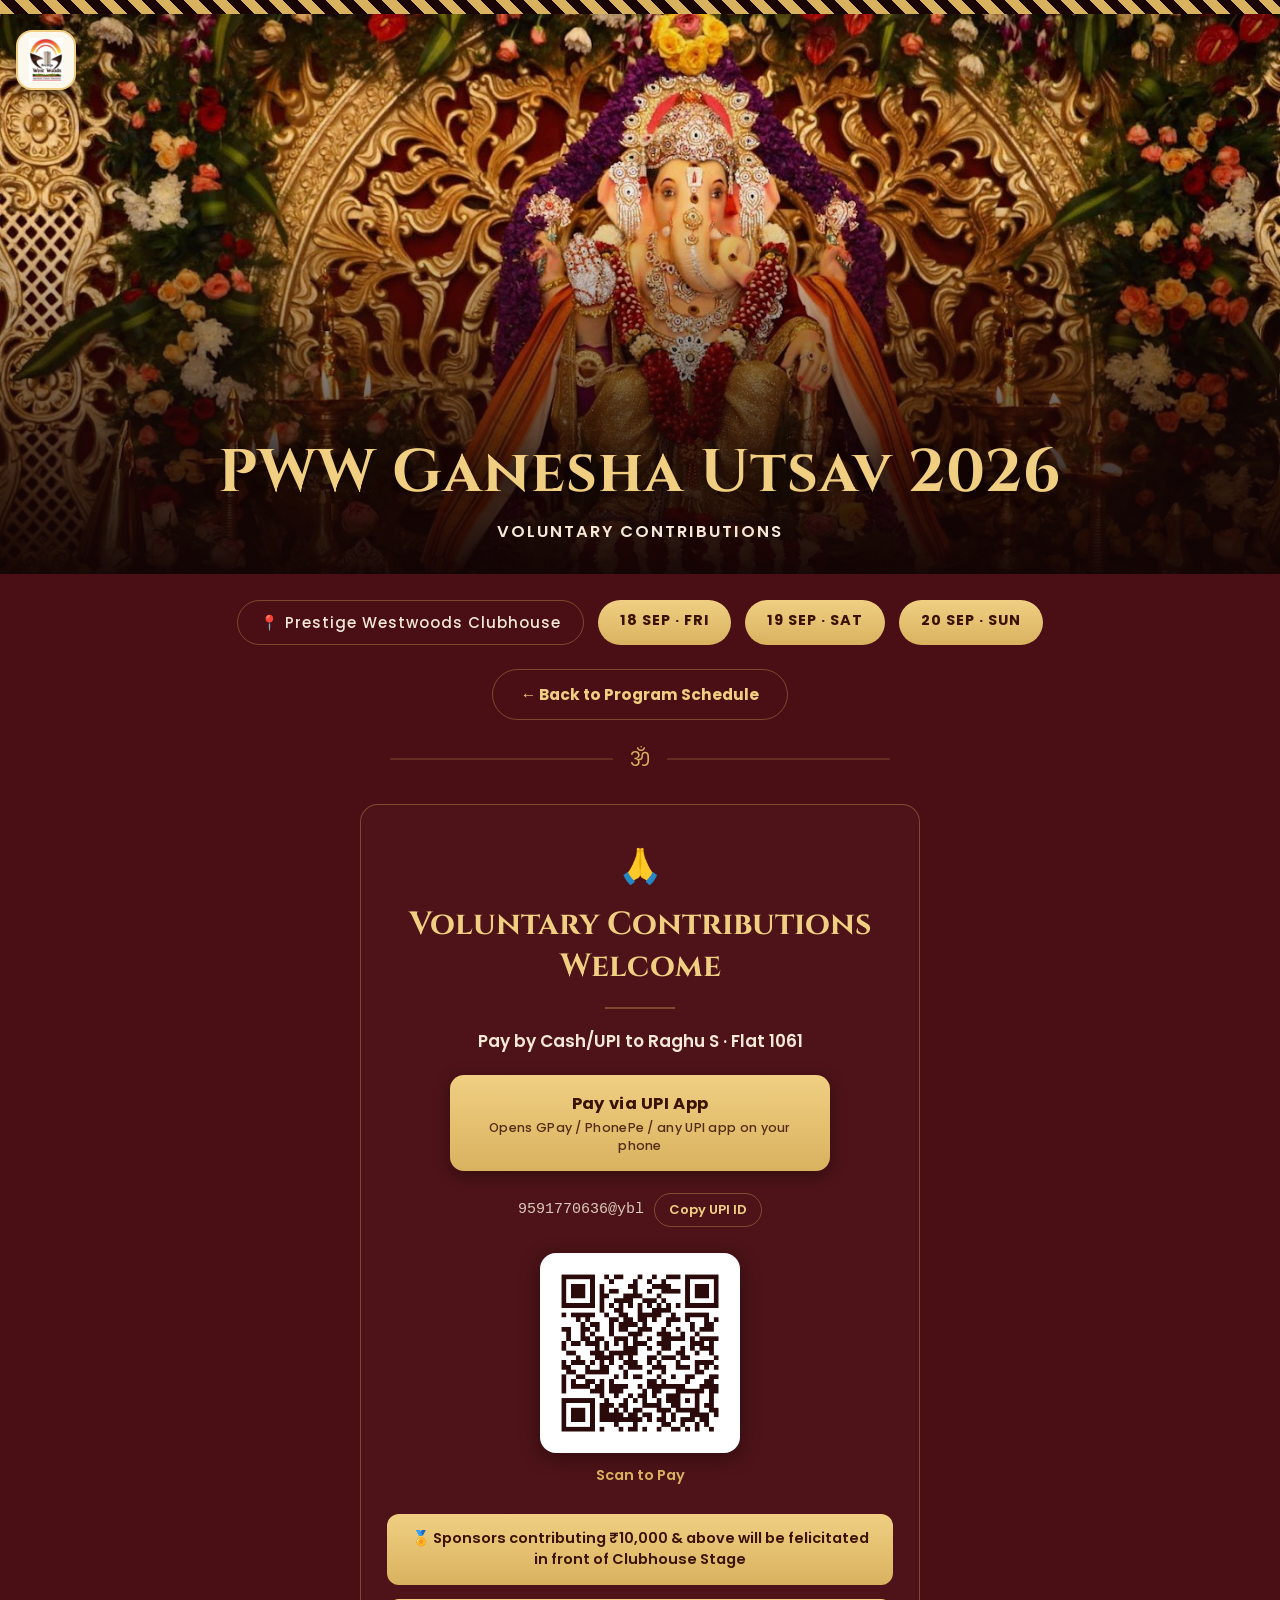
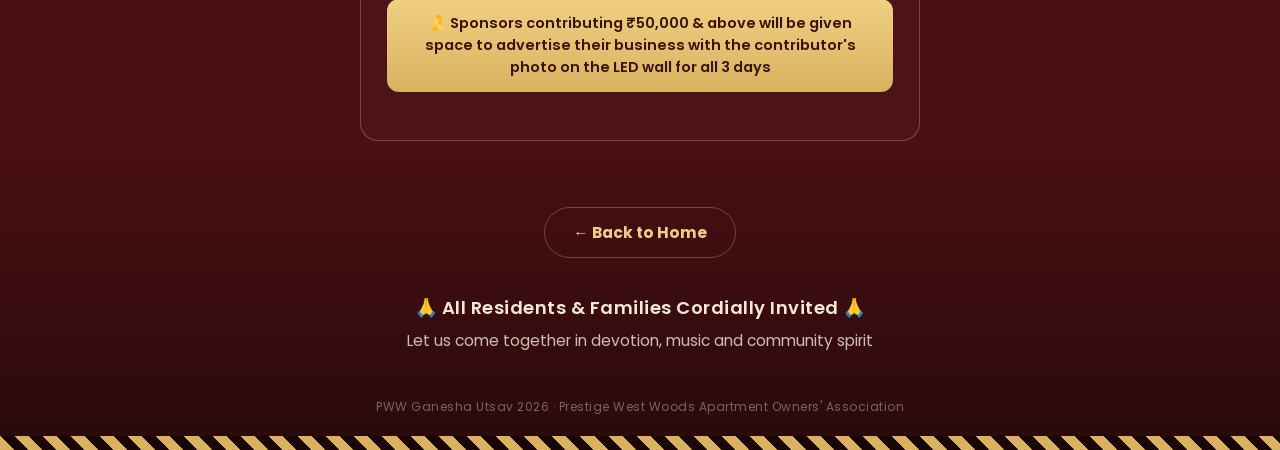
==== contribute.html @ e4d3c420 "Added contribute page" ====
<!DOCTYPE html>
<html lang="en">
<head>
<meta charset="UTF-8">
<meta name="viewport" content="width=device-width, initial-scale=1.0">
<title>PWW Ganesha Utsav 2026 — Voluntary Contributions</title>
<link rel="preconnect" href="https://fonts.googleapis.com">
<link rel="preconnect" href="https://fonts.gstatic.com" crossorigin>
<link href="https://fonts.googleapis.com/css2?family=Cinzel:wght@600;700&family=Poppins:wght@400;500;600;700&display=swap" rel="stylesheet">
<link rel="stylesheet" href="assets/style.css">
<style>
  /* CONTRIBUTION CARD (page-specific) */
  .contrib-wrap{padding:10px 24px 40px;}
  .contrib-card{
    max-width:560px; margin:0 auto;
    border:1px solid var(--gold-dim); border-radius:18px;
    background:rgba(255,255,255,0.02);
    padding:36px 26px 34px; text-align:center;
  }
  .contrib-icon{font-size:34px;}
  .contrib-title{
    font-family:'Cinzel',serif; font-weight:700; font-size:clamp(24px,5.5vw,32px);
    color:var(--gold-bright); margin-top:12px; line-height:1.3;
  }
  .contrib-divider{
    width:70px; height:2px; background:var(--gold-dim); margin:20px auto;
  }
  .payee-line{font-size:17px; font-weight:600; color:var(--cream); margin-bottom:20px; line-height:1.5;}

  .upi-button{
    display:block; width:100%; max-width:380px; margin:0 auto 22px;
    background:linear-gradient(180deg,var(--gold-bright),var(--gold));
    color:#3a1305; font-family:'Poppins',sans-serif; font-weight:700;
    font-size:16.5px; letter-spacing:0.3px; text-decoration:none;
    border-radius:14px; padding:16px 18px;
    box-shadow:0 4px 16px rgba(0,0,0,0.35);
  }
  .upi-button small{display:block; font-weight:500; font-size:12.5px; margin-top:3px; opacity:0.85;}

  .copy-row{
    display:flex; align-items:center; justify-content:center; gap:10px;
    flex-wrap:wrap; margin-bottom:26px;
  }
  .upi-id-text{font-size:15px; color:rgba(244,233,216,0.85); font-family:monospace;}
  .copy-btn{
    background:transparent; border:1.5px solid var(--gold-dim); color:var(--gold-bright);
    border-radius:999px; padding:6px 14px; font-size:13px; font-weight:600;
    font-family:'Poppins',sans-serif; cursor:pointer;
  }
  .copy-btn:active{border-color:var(--gold-bright);}

  .qr-box{
    width:200px; height:200px; margin:0 auto 12px;
    background:#fff; border-radius:16px; padding:12px;
    box-shadow:0 4px 20px rgba(0,0,0,0.4);
  }
  .qr-box img{width:100%; height:100%; object-fit:contain; display:block;}
  .qr-caption{font-size:14.5px; font-weight:600; color:var(--gold); margin-bottom:28px;}

  .tier-box{
    background:linear-gradient(180deg,var(--gold-bright),var(--gold));
    color:#3a1305; border-radius:12px; padding:14px 18px;
    font-size:14.5px; font-weight:600; line-height:1.5; margin-bottom:14px;
  }

  .back-row{text-align:center; padding:26px 24px 6px;}

  @media(max-width:400px){
    .contrib-card{padding:28px 18px 26px;}
    .qr-box{width:170px; height:170px;}
  }
</style>
</head>
<body>

<div class="bunting"></div>

<header class="hero">
  <div class="hero-photo"></div>
  <div class="logo-badge"><img src="assets/pww-logo.png" alt="Prestige West Woods Apartment Owners' Association logo"></div>
  <div class="hero-content">
    <h1>PWW Ganesha Utsav 2026</h1>
    <p class="page-subtitle">Voluntary Contributions</p>
  </div>
</header>

<div class="wrap">
  <div class="meta-bar">
    <span class="pill location">📍 Prestige Westwoods Clubhouse</span>
    <a class="pill date" href="index.html#day1">18 SEP · FRI</a>
    <a class="pill date" href="index.html#day2">19 SEP · SAT</a>
    <a class="pill date" href="index.html#day3">20 SEP · SUN</a>
  </div>

  <div class="cta-row">
    <a class="btn btn-outline" href="index.html">← Back to Program Schedule</a>
  </div>

  <div class="divider"><span>ॐ</span></div>

  <main class="contrib-wrap">
    <div class="contrib-card">
      <div class="contrib-icon">🙏</div>
      <h2 class="contrib-title">Voluntary Contributions<br>Welcome</h2>
      <div class="contrib-divider"></div>

      <p class="payee-line">Pay by Cash/UPI to Raghu S · Flat 1061</p>

      <a class="upi-button" href="upi://pay?pa=9591770636@ybl&amp;pn=Raghu%20S&amp;cu=INR">
        Pay via UPI App
        <small>Opens GPay / PhonePe / any UPI app on your phone</small>
      </a>

      <div class="copy-row">
        <span class="upi-id-text">9591770636@ybl</span>
        <button class="copy-btn" onclick="copyUpi(this)">Copy UPI ID</button>
      </div>

      <div class="qr-box"><img src="assets/upi-qr.png" alt="UPI QR code to pay Raghu S"></div>
      <p class="qr-caption">Scan to Pay</p>

      <div class="tier-box">🏅 Sponsors contributing ₹10,000 &amp; above will be felicitated in front of Clubhouse Stage</div>
      <div class="tier-box">🎗️ Sponsors contributing ₹50,000 &amp; above will be given space to advertise their business with the contributor's photo on the LED wall for all 3 days</div>
    </div>
  </main>

  <div class="back-row">
    <a class="btn btn-outline" href="index.html">← Back to Home</a>
  </div>

  <footer>
    <p class="invite">🙏 All Residents &amp; Families Cordially Invited 🙏</p>
    <p class="tag">Let us come together in devotion, music and community spirit</p>
  </footer>
</div>

<p class="credit">PWW Ganesha Utsav 2026 · Prestige West Woods Apartment Owners' Association</p>

<div class="bunting"></div>

<script>
function copyUpi(btn){
  var text = "9591770636@ybl";
  var done = function(){
    var original = btn.textContent;
    btn.textContent = "Copied!";
    setTimeout(function(){ btn.textContent = original; }, 1500);
  };
  if(navigator.clipboard && navigator.clipboard.writeText){
    navigator.clipboard.writeText(text).then(done).catch(function(){
      fallbackCopy(text, done);
    });
  } else {
    fallbackCopy(text, done);
  }
}
function fallbackCopy(text, done){
  var ta = document.createElement('textarea');
  ta.value = text;
  ta.style.position = 'fixed';
  ta.style.opacity = '0';
  document.body.appendChild(ta);
  ta.focus(); ta.select();
  try { document.execCommand('copy'); } catch(e){}
  document.body.removeChild(ta);
  done();
}
</script>

</body>
</html>
---- assets/style.css ----
:root{
  --maroon-dark:#2a0a0a;
  --maroon:#4a0f14;
  --maroon-light:#5c1418;
  --gold:#d9b25f;
  --gold-bright:#f0cf83;
  --gold-dim:rgba(217,178,95,0.35);
  --cream:#f4e9d8;
}
*{box-sizing:border-box; margin:0; padding:0;}
html{scroll-behavior:smooth;}
body{
  background:linear-gradient(180deg,var(--maroon-dark),var(--maroon) 15%,var(--maroon) 85%,var(--maroon-dark));
  color:var(--cream);
  font-family:'Poppins',sans-serif;
  -webkit-font-smoothing:antialiased;
}
.bunting{
  height:14px;
  background:repeating-linear-gradient(45deg,var(--gold) 0 10px,#1a0505 10px 20px);
}
.wrap{max-width:1100px; margin:0 auto; padding:0 24px;}

/* HERO */
.hero{position:relative; overflow:hidden; min-height:clamp(340px,68vw,560px); display:flex; align-items:flex-end; justify-content:center;}
.hero-photo{
  position:absolute; inset:0;
  background-image:
    linear-gradient(180deg, rgba(20,5,5,0.05) 35%, rgba(20,5,5,0.78) 78%, rgba(18,4,4,0.97) 100%),
    url('ganesha-hero-mobile.jpg');
  background-size:cover; background-position:center 22%; background-repeat:no-repeat;
}
@media(min-width:701px){
  .hero-photo{ background-image:
    linear-gradient(180deg, rgba(20,5,5,0.05) 35%, rgba(20,5,5,0.75) 78%, rgba(18,4,4,0.96) 100%),
    url('ganesha-hero.jpg');
  }
}
.hero-content{position:relative; z-index:2; text-align:center; padding:40px 20px 30px;}
.logo-badge{
  position:absolute; top:16px; left:16px; z-index:3;
  width:60px; height:60px; padding:6px;
  background:#fdf8ee; border:2px solid var(--gold-bright); border-radius:16px;
  display:flex; align-items:center; justify-content:center;
  box-shadow:0 4px 16px rgba(0,0,0,0.45);
}
.logo-badge img{width:100%; height:100%; object-fit:contain; display:block;}
.hero h1{
  font-family:'Cinzel',serif; font-weight:700; font-size:clamp(32px,7vw,60px);
  color:var(--gold-bright); letter-spacing:1px; line-height:1.15;
  text-shadow:0 2px 18px rgba(0,0,0,0.6);
}
.hero .page-subtitle{
  margin-top:12px; font-family:'Poppins',sans-serif; font-weight:600;
  letter-spacing:2px; font-size:16.5px; color:var(--cream); text-transform:uppercase;
}

/* META BAR */
.meta-bar{
  display:flex; flex-wrap:wrap; justify-content:center; gap:14px;
  padding:26px 24px 6px;
}
.pill{
  border:1px solid var(--gold-dim); border-radius:999px; padding:10px 22px;
  font-size:15px; letter-spacing:1px; white-space:nowrap;
}
.pill.location{color:var(--cream); font-weight:500;}
a.pill{text-decoration:none; cursor:pointer;}
.pill.date{
  background:linear-gradient(180deg,var(--gold-bright),var(--gold));
  color:#3a1305; font-family:'Poppins',sans-serif; font-weight:700; font-size:14.5px; border:none;
  transition:transform 0.15s ease, box-shadow 0.15s ease;
}
a.pill.date:hover, a.pill.date:active{
  transform:translateY(-2px); box-shadow:0 4px 12px rgba(0,0,0,0.35);
}

/* CTA / NAV BUTTONS (Contribute, Home, etc.) */
.cta-row{text-align:center; padding:18px 24px 4px;}
.btn{
  display:inline-flex; align-items:center; gap:8px;
  border-radius:999px; padding:13px 28px; font-size:15.5px; font-weight:700;
  font-family:'Poppins',sans-serif; text-decoration:none; cursor:pointer; border:none;
  transition:transform 0.15s ease, box-shadow 0.15s ease;
}
.btn-gold{
  background:linear-gradient(180deg,var(--gold-bright),var(--gold)); color:#3a1305;
  box-shadow:0 4px 16px rgba(0,0,0,0.35);
}
.btn-gold:hover, .btn-gold:active{ transform:translateY(-2px); box-shadow:0 6px 18px rgba(0,0,0,0.4); }
.btn-outline{
  background:transparent; color:var(--gold-bright); border:1.5px solid var(--gold-dim);
}
.btn-outline:hover, .btn-outline:active{ border-color:var(--gold-bright); transform:translateY(-2px); }

.divider{text-align:center; padding:20px 0; position:relative;}
.divider::before{
  content:""; position:absolute; left:50%; top:50%; transform:translate(-50%,-50%);
  width:min(500px,80%); height:1px; background:var(--gold-dim);
}
.divider span{
  position:relative; background:var(--maroon); padding:0 16px; color:var(--gold);
  font-size:20px;
}

footer{text-align:center; padding:30px 24px 46px;}
footer .invite{font-size:18px; font-weight:600; letter-spacing:0.5px;}
footer .tag{margin-top:8px; font-family:'Poppins',sans-serif; font-weight:400; font-size:15.5px; color:rgba(244,233,216,0.8);}

.credit{text-align:center; font-size:12px; color:rgba(244,233,216,0.4); padding-bottom:20px; letter-spacing:0.5px;}

/* SMALL PHONES */
@media(max-width:400px){
  .logo-badge{width:48px; height:48px; border-radius:13px; top:12px; left:12px; padding:5px;}
  .hero h1{letter-spacing:0.5px;}
  .pill{padding:9px 16px; font-size:13.5px;}
  .meta-bar{gap:10px;}
  .btn{padding:12px 22px; font-size:14.5px;}
}
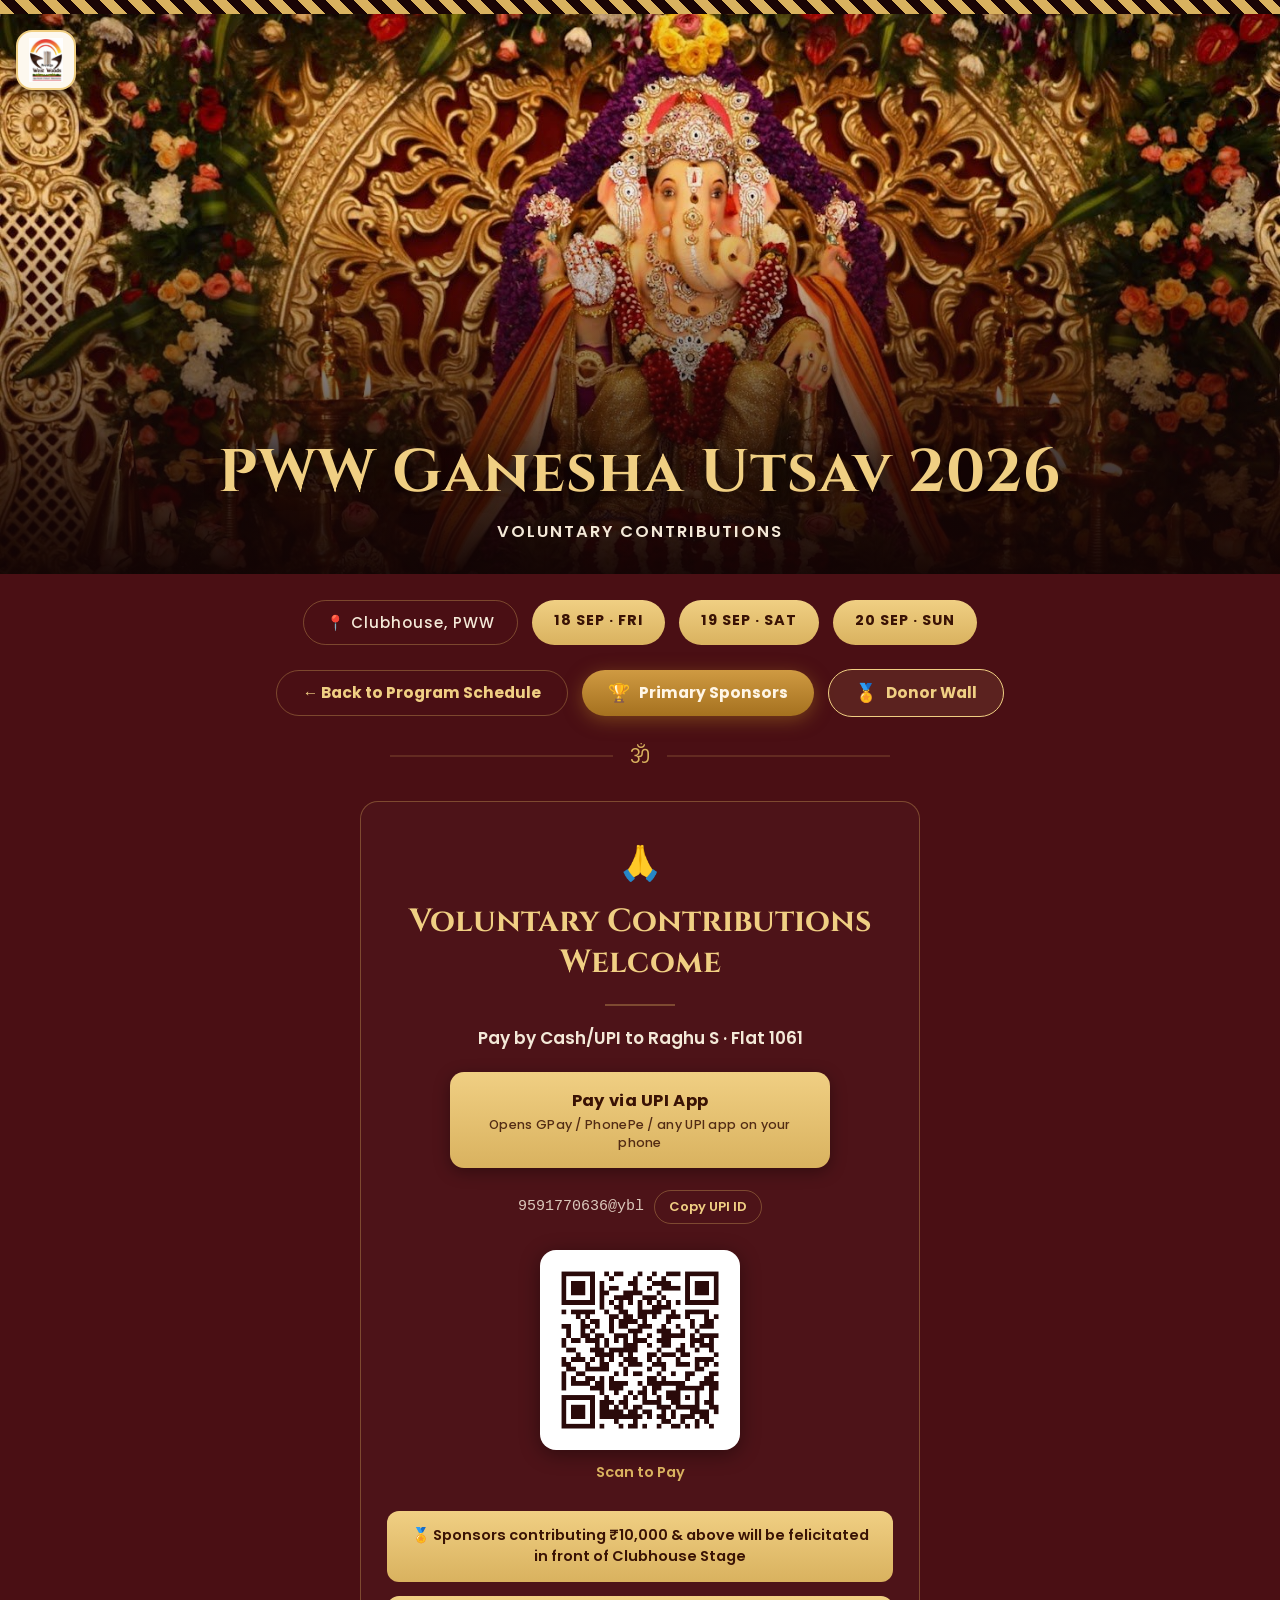
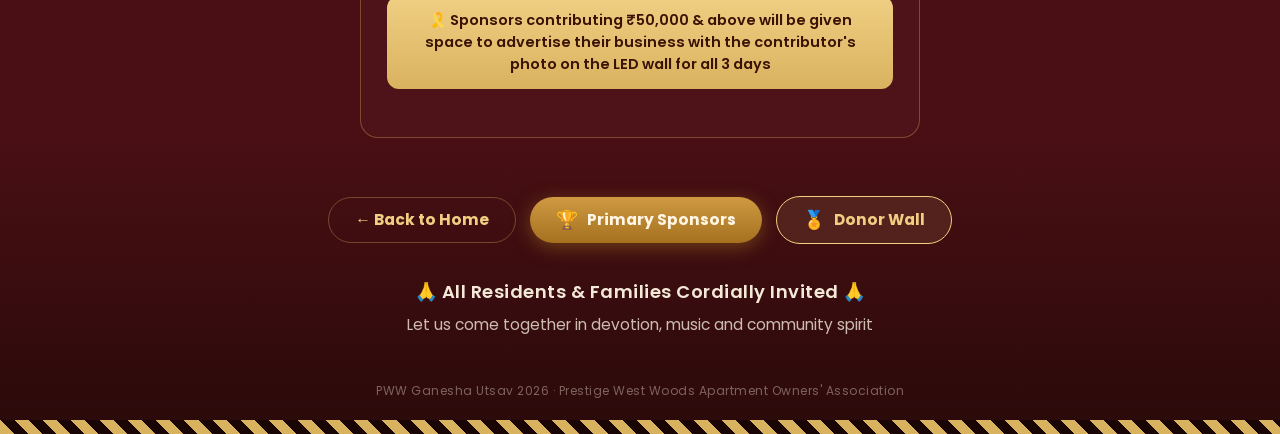
==== commit e95ccfe6: "Donors and sponsors added" ====
--- a/contribute.html
+++ b/contribute.html
@@ -86,7 +86,7 @@
 
 <div class="wrap">
   <div class="meta-bar">
-    <span class="pill location">📍 Prestige Westwoods Clubhouse</span>
+    <span class="pill location">📍 Clubhouse, PWW</span>
     <a class="pill date" href="index.html#day1">18 SEP · FRI</a>
     <a class="pill date" href="index.html#day2">19 SEP · SAT</a>
     <a class="pill date" href="index.html#day3">20 SEP · SUN</a>
@@ -94,6 +94,8 @@
 
   <div class="cta-row">
     <a class="btn btn-outline" href="index.html">← Back to Program Schedule</a>
+    <a class="btn btn-bronze" href="sponsors.html"><span class="emoji">🏆</span> Primary Sponsors</a>
+    <a class="btn btn-secondary" href="donors.html"><span class="emoji">🏅</span> Donor Wall</a>
   </div>
 
   <div class="divider"><span>ॐ</span></div>
@@ -124,8 +126,10 @@
     </div>
   </main>
 
-  <div class="back-row">
+  <div class="cta-row">
     <a class="btn btn-outline" href="index.html">← Back to Home</a>
+    <a class="btn btn-bronze" href="sponsors.html"><span class="emoji">🏆</span> Primary Sponsors</a>
+    <a class="btn btn-secondary" href="donors.html"><span class="emoji">🏅</span> Donor Wall</a>
   </div>
 
   <footer>
--- a/assets/style.css
+++ b/assets/style.css
@@ -6,6 +6,10 @@
   --gold-bright:#f0cf83;
   --gold-dim:rgba(217,178,95,0.35);
   --cream:#f4e9d8;
+  --saffron:#e8752c;
+  --saffron-bright:#f5975a;
+  --bronze:#a5711f;
+  --bronze-bright:#cf9a42;
 }
 *{box-sizing:border-box; margin:0; padding:0;}
 html{scroll-behavior:smooth;}
@@ -75,23 +79,42 @@
   transform:translateY(-2px); box-shadow:0 4px 12px rgba(0,0,0,0.35);
 }
 
-/* CTA / NAV BUTTONS (Contribute, Home, etc.) */
-.cta-row{text-align:center; padding:18px 24px 4px;}
+/* CTA / NAV BUTTONS (Contribute, Home, Donor Wall, etc.) */
+.cta-row{
+  display:flex; flex-wrap:wrap; align-items:center; justify-content:center;
+  gap:14px; padding:18px 24px 4px;
+}
 .btn{
-  display:inline-flex; align-items:center; gap:8px;
-  border-radius:999px; padding:13px 28px; font-size:15.5px; font-weight:700;
+  display:inline-flex; align-items:center; gap:9px; line-height:1;
+  border-radius:999px; padding:14px 26px; font-size:15.5px; font-weight:700;
   font-family:'Poppins',sans-serif; text-decoration:none; cursor:pointer; border:none;
   transition:transform 0.15s ease, box-shadow 0.15s ease;
 }
+.btn .emoji{font-size:1.15em; line-height:1; filter:none;}
 .btn-gold{
   background:linear-gradient(180deg,var(--gold-bright),var(--gold)); color:#3a1305;
   box-shadow:0 4px 16px rgba(0,0,0,0.35);
 }
 .btn-gold:hover, .btn-gold:active{ transform:translateY(-2px); box-shadow:0 6px 18px rgba(0,0,0,0.4); }
+.btn-saffron{
+  background:linear-gradient(180deg,var(--saffron-bright),var(--saffron)); color:#2a0a0a;
+  box-shadow:0 4px 18px rgba(232,117,44,0.45);
+}
+.btn-saffron:hover, .btn-saffron:active{ transform:translateY(-2px); box-shadow:0 6px 20px rgba(232,117,44,0.55); }
 .btn-outline{
   background:transparent; color:var(--gold-bright); border:1.5px solid var(--gold-dim);
 }
 .btn-outline:hover, .btn-outline:active{ border-color:var(--gold-bright); transform:translateY(-2px); }
+.btn-secondary{
+  background:rgba(240,207,131,0.1); color:var(--gold-bright);
+  border:1.5px solid var(--gold-bright);
+}
+.btn-secondary:hover, .btn-secondary:active{ transform:translateY(-2px); background:rgba(240,207,131,0.18); }
+.btn-bronze{
+  background:linear-gradient(180deg,var(--bronze-bright),var(--bronze)); color:#fff6e6;
+  box-shadow:0 4px 18px rgba(165,113,31,0.5);
+}
+.btn-bronze:hover, .btn-bronze:active{ transform:translateY(-2px); box-shadow:0 6px 20px rgba(165,113,31,0.6); }
 
 .divider{text-align:center; padding:20px 0; position:relative;}
 .divider::before{
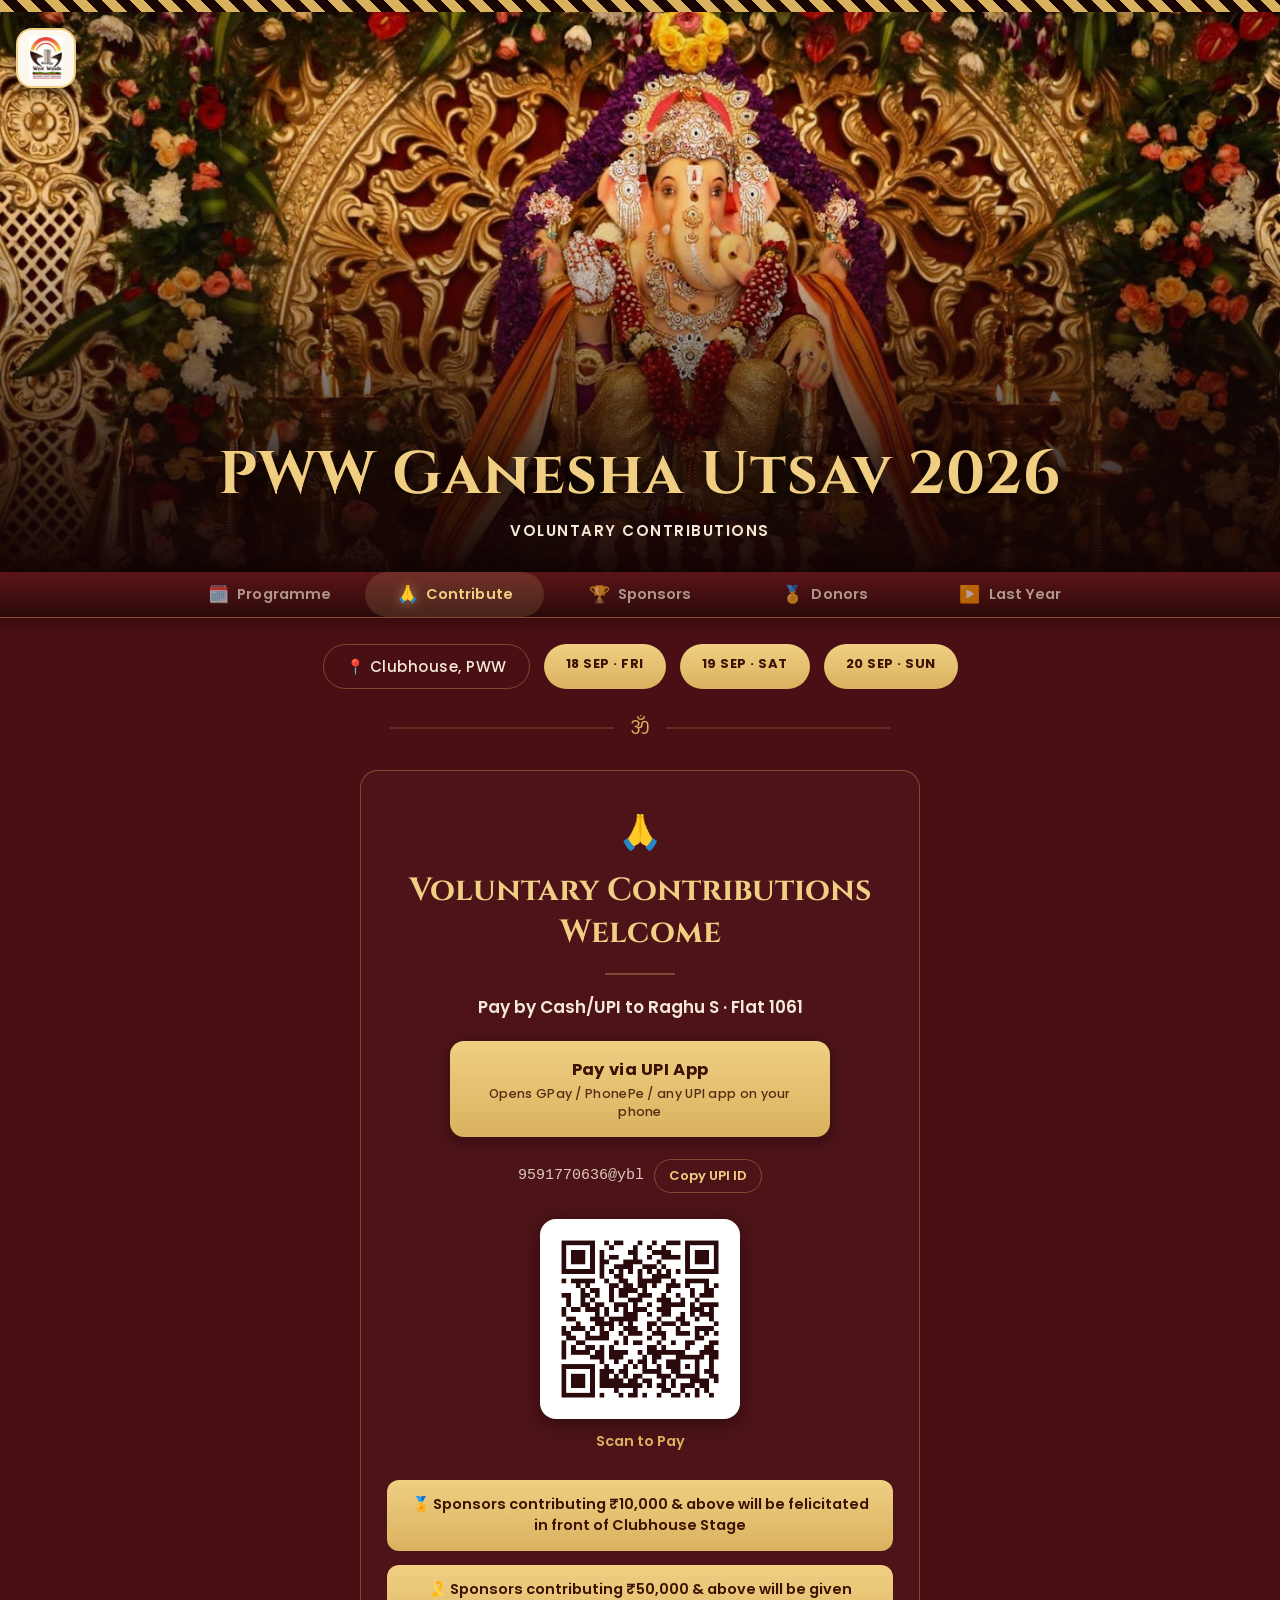
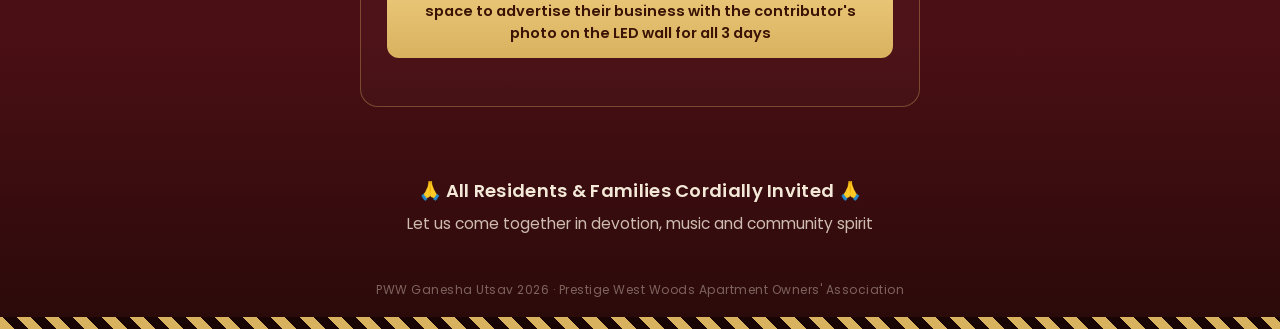
==== commit e8542144: "Rejig everything + Mobile friendly" ====
--- a/contribute.html
+++ b/contribute.html
@@ -4,6 +4,19 @@
 <meta charset="UTF-8">
 <meta name="viewport" content="width=device-width, initial-scale=1.0">
 <title>PWW Ganesha Utsav 2026 — Voluntary Contributions</title>
+<link rel="icon" type="image/png" href="assets/pww-logo.png">
+<meta name="description" content="Make a voluntary contribution to the PWW Ganesha Utsav 2026 via UPI or cash.">
+<meta property="og:type" content="website">
+<meta property="og:url" content="https://anandsubbu.github.io/pww-ganesha-2026/contribute.html">
+<meta property="og:title" content="PWW Ganesha Utsav 2026 — Voluntary Contributions">
+<meta property="og:description" content="Make a voluntary contribution to the PWW Ganesha Utsav 2026 via UPI or cash.">
+<meta property="og:image" content="https://anandsubbu.github.io/pww-ganesha-2026/assets/og-image.jpg">
+<meta property="og:image:width" content="1200">
+<meta property="og:image:height" content="630">
+<meta name="twitter:card" content="summary_large_image">
+<meta name="twitter:title" content="PWW Ganesha Utsav 2026 — Voluntary Contributions">
+<meta name="twitter:description" content="Make a voluntary contribution to the PWW Ganesha Utsav 2026 via UPI or cash.">
+<meta name="twitter:image" content="https://anandsubbu.github.io/pww-ganesha-2026/assets/og-image.jpg">
 <link rel="preconnect" href="https://fonts.googleapis.com">
 <link rel="preconnect" href="https://fonts.gstatic.com" crossorigin>
 <link href="https://fonts.googleapis.com/css2?family=Cinzel:wght@600;700&family=Poppins:wght@400;500;600;700&display=swap" rel="stylesheet">
@@ -63,11 +76,9 @@
     font-size:14.5px; font-weight:600; line-height:1.5; margin-bottom:14px;
   }
 
-  .back-row{text-align:center; padding:26px 24px 6px;}
-
-  @media(max-width:400px){
-    .contrib-card{padding:28px 18px 26px;}
-    .qr-box{width:170px; height:170px;}
+  @media(min-width:401px){
+    .contrib-card{padding:36px 26px 34px;}
+    .qr-box{width:200px; height:200px;}
   }
 </style>
 </head>
@@ -84,18 +95,22 @@
   </div>
 </header>
 
+<nav class="site-nav" aria-label="Main navigation">
+  <div class="nav-inner">
+    <a class="nav-item" href="index.html"><span class="nav-icon">🗓️</span><span class="nav-label">Programme</span></a>
+    <a class="nav-item active" href="contribute.html" aria-current="page"><span class="nav-icon">🙏</span><span class="nav-label">Contribute</span></a>
+    <a class="nav-item" href="sponsors.html"><span class="nav-icon">🏆</span><span class="nav-label">Sponsors</span></a>
+    <a class="nav-item" href="donors.html"><span class="nav-icon">🏅</span><span class="nav-label">Donors</span></a>
+    <a class="nav-item" href="https://youtu.be/E6ECGKkolsk" target="_blank" rel="noopener"><span class="nav-icon">▶️</span><span class="nav-label">Last Year</span></a>
+  </div>
+</nav>
+
 <div class="wrap">
   <div class="meta-bar">
     <span class="pill location">📍 Clubhouse, PWW</span>
     <a class="pill date" href="index.html#day1">18 SEP · FRI</a>
     <a class="pill date" href="index.html#day2">19 SEP · SAT</a>
     <a class="pill date" href="index.html#day3">20 SEP · SUN</a>
-  </div>
-
-  <div class="cta-row">
-    <a class="btn btn-outline" href="index.html">← Back to Program Schedule</a>
-    <a class="btn btn-bronze" href="sponsors.html"><span class="emoji">🏆</span> Primary Sponsors</a>
-    <a class="btn btn-secondary" href="donors.html"><span class="emoji">🏅</span> Donor Wall</a>
   </div>
 
   <div class="divider"><span>ॐ</span></div>
@@ -125,12 +140,6 @@
       <div class="tier-box">🎗️ Sponsors contributing ₹50,000 &amp; above will be given space to advertise their business with the contributor's photo on the LED wall for all 3 days</div>
     </div>
   </main>
-
-  <div class="cta-row">
-    <a class="btn btn-outline" href="index.html">← Back to Home</a>
-    <a class="btn btn-bronze" href="sponsors.html"><span class="emoji">🏆</span> Primary Sponsors</a>
-    <a class="btn btn-secondary" href="donors.html"><span class="emoji">🏅</span> Donor Wall</a>
-  </div>
 
   <footer>
     <p class="invite">🙏 All Residents &amp; Families Cordially Invited 🙏</p>
--- a/assets/style.css
+++ b/assets/style.css
@@ -10,23 +10,27 @@
   --saffron-bright:#f5975a;
   --bronze:#a5711f;
   --bronze-bright:#cf9a42;
+  --tabbar-height:60px;
 }
 *{box-sizing:border-box; margin:0; padding:0;}
 html{scroll-behavior:smooth;}
+
+/* MOBILE-FIRST BASE (phones). Larger screens are progressively enhanced below via min-width. */
 body{
   background:linear-gradient(180deg,var(--maroon-dark),var(--maroon) 15%,var(--maroon) 85%,var(--maroon-dark));
   color:var(--cream);
   font-family:'Poppins',sans-serif;
   -webkit-font-smoothing:antialiased;
+  padding-bottom:calc(var(--tabbar-height) + env(safe-area-inset-bottom,0px));
 }
 .bunting{
-  height:14px;
+  height:12px;
   background:repeating-linear-gradient(45deg,var(--gold) 0 10px,#1a0505 10px 20px);
 }
-.wrap{max-width:1100px; margin:0 auto; padding:0 24px;}
+.wrap{max-width:1100px; margin:0 auto; padding:0 18px;}
 
 /* HERO */
-.hero{position:relative; overflow:hidden; min-height:clamp(340px,68vw,560px); display:flex; align-items:flex-end; justify-content:center;}
+.hero{position:relative; overflow:hidden; min-height:clamp(300px,72vw,560px); display:flex; align-items:flex-end; justify-content:center;}
 .hero-photo{
   position:absolute; inset:0;
   background-image:
@@ -34,109 +38,179 @@
     url('ganesha-hero-mobile.jpg');
   background-size:cover; background-position:center 22%; background-repeat:no-repeat;
 }
-@media(min-width:701px){
+.hero-content{position:relative; z-index:2; text-align:center; padding:32px 18px 26px;}
+.logo-badge{
+  position:absolute; top:12px; left:12px; z-index:3;
+  width:48px; height:48px; padding:5px;
+  background:#fdf8ee; border:2px solid var(--gold-bright); border-radius:13px;
+  display:flex; align-items:center; justify-content:center;
+  box-shadow:0 4px 16px rgba(0,0,0,0.45);
+}
+.logo-badge img{width:100%; height:100%; object-fit:contain; display:block;}
+.hero h1{
+  font-family:'Cinzel',serif; font-weight:700; font-size:clamp(30px,8vw,60px);
+  color:var(--gold-bright); letter-spacing:0.5px; line-height:1.15;
+  text-shadow:0 2px 18px rgba(0,0,0,0.6);
+}
+.hero .page-subtitle{
+  margin-top:10px; font-family:'Poppins',sans-serif; font-weight:600;
+  letter-spacing:1.5px; font-size:15px; color:var(--cream); text-transform:uppercase;
+}
+
+/* PERSISTENT NAV — one component, two presentations:
+   mobile (base): fixed bottom tab bar
+   tablet/desktop (min-width:768px): sticky top bar */
+.site-nav{
+  position:fixed; left:0; right:0; bottom:0; z-index:100;
+  background:linear-gradient(180deg,var(--maroon-light),var(--maroon-dark));
+  border-top:1px solid var(--gold-dim);
+  box-shadow:0 -4px 16px rgba(0,0,0,0.35);
+  padding-bottom:env(safe-area-inset-bottom,0px);
+}
+.nav-inner{
+  display:flex; justify-content:space-around; align-items:stretch;
+  max-width:640px; margin:0 auto; height:var(--tabbar-height);
+}
+.nav-item{
+  flex:1; display:flex; flex-direction:column; align-items:center; justify-content:center;
+  gap:2px; text-decoration:none; color:rgba(244,233,216,0.62);
+  font-family:'Poppins',sans-serif; font-weight:600; font-size:10px; letter-spacing:0.1px;
+  -webkit-tap-highlight-color:transparent; text-align:center;
+}
+.nav-icon{font-size:19px; line-height:1;}
+.nav-label{line-height:1.15;}
+.nav-item.active{color:var(--gold-bright);}
+.nav-item.active .nav-icon{filter:drop-shadow(0 0 6px rgba(240,207,131,0.55));}
+.nav-item:active{background:rgba(240,207,131,0.08);}
+
+/* META BAR */
+.meta-bar{
+  display:flex; flex-wrap:wrap; justify-content:center; gap:10px;
+  padding:20px 18px 6px;
+}
+.pill{
+  border:1px solid var(--gold-dim); border-radius:999px; padding:9px 16px;
+  font-size:13.5px; letter-spacing:0.5px; white-space:nowrap;
+}
+.pill.location{color:var(--cream); font-weight:500;}
+a.pill{text-decoration:none; cursor:pointer;}
+.pill.date{
+  background:linear-gradient(180deg,var(--gold-bright),var(--gold));
+  color:#3a1305; font-family:'Poppins',sans-serif; font-weight:700; font-size:13px; border:none;
+  transition:transform 0.15s ease, box-shadow 0.15s ease;
+}
+a.pill.date:hover, a.pill.date:active{
+  transform:translateY(-2px); box-shadow:0 4px 12px rgba(0,0,0,0.35);
+}
+
+/* PROMO CARD (YouTube — "last year" highlight, home/programme page) */
+.promo-card{padding:14px 18px 4px;}
+.promo-link{
+  display:flex; align-items:center; gap:14px; max-width:640px; margin:0 auto;
+  border:1px solid var(--gold-dim); border-radius:16px; padding:10px;
+  background:rgba(255,255,255,0.02); text-decoration:none; color:inherit;
+  transition:transform 0.15s ease;
+}
+.promo-link:active{transform:scale(0.98);}
+.promo-thumb{position:relative; flex:0 0 108px; width:108px; height:62px; border-radius:10px; overflow:hidden; background:#111;}
+.promo-thumb img{width:100%; height:100%; object-fit:cover; display:block;}
+.promo-play{
+  position:absolute; inset:0; display:flex; align-items:center; justify-content:center;
+  font-size:19px; color:#fff; background:rgba(0,0,0,0.3);
+}
+.promo-text{flex:1; min-width:0;}
+.promo-title{font-family:'Poppins',sans-serif; font-weight:700; font-size:14.5px; color:var(--gold-bright); line-height:1.3;}
+.promo-sub{font-size:12px; color:rgba(244,233,216,0.85); margin-top:4px; line-height:1.4;}
+
+/* Standalone CTA buttons — kept for in-page callouts (e.g. promo card link, UPI button),
+   no longer used for page-to-page navigation (the persistent nav handles that). */
+.btn{
+  display:inline-flex; align-items:center; gap:9px; line-height:1;
+  border-radius:999px; padding:13px 22px; font-size:14.5px; font-weight:700;
+  font-family:'Poppins',sans-serif; text-decoration:none; cursor:pointer; border:none;
+  transition:transform 0.15s ease, box-shadow 0.15s ease;
+}
+.btn .emoji{font-size:1.15em; line-height:1; filter:none;}
+.btn-gold{
+  background:linear-gradient(180deg,var(--gold-bright),var(--gold)); color:#3a1305;
+  box-shadow:0 4px 16px rgba(0,0,0,0.35);
+}
+.btn-gold:hover, .btn-gold:active{ transform:translateY(-2px); box-shadow:0 6px 18px rgba(0,0,0,0.4); }
+.btn-saffron{
+  background:linear-gradient(180deg,var(--saffron-bright),var(--saffron)); color:#2a0a0a;
+  box-shadow:0 4px 18px rgba(232,117,44,0.45);
+}
+.btn-saffron:hover, .btn-saffron:active{ transform:translateY(-2px); box-shadow:0 6px 20px rgba(232,117,44,0.55); }
+.btn-outline{
+  background:transparent; color:var(--gold-bright); border:1.5px solid var(--gold-dim);
+}
+.btn-outline:hover, .btn-outline:active{ border-color:var(--gold-bright); transform:translateY(-2px); }
+.btn-secondary{
+  background:rgba(240,207,131,0.1); color:var(--gold-bright);
+  border:1.5px solid var(--gold-bright);
+}
+.btn-secondary:hover, .btn-secondary:active{ transform:translateY(-2px); background:rgba(240,207,131,0.18); }
+.btn-bronze{
+  background:linear-gradient(180deg,var(--bronze-bright),var(--bronze)); color:#fff6e6;
+  box-shadow:0 4px 18px rgba(165,113,31,0.5);
+}
+.btn-bronze:hover, .btn-bronze:active{ transform:translateY(-2px); box-shadow:0 6px 20px rgba(165,113,31,0.6); }
+
+.divider{text-align:center; padding:18px 0; position:relative;}
+.divider::before{
+  content:""; position:absolute; left:50%; top:50%; transform:translate(-50%,-50%);
+  width:min(500px,80%); height:1px; background:var(--gold-dim);
+}
+.divider span{
+  position:relative; background:var(--maroon); padding:0 16px; color:var(--gold);
+  font-size:19px;
+}
+
+footer{text-align:center; padding:26px 18px 40px;}
+footer .invite{font-size:16.5px; font-weight:600; letter-spacing:0.3px;}
+footer .tag{margin-top:8px; font-family:'Poppins',sans-serif; font-weight:400; font-size:14.5px; color:rgba(244,233,216,0.8);}
+
+.credit{text-align:center; font-size:12px; color:rgba(244,233,216,0.4); padding-bottom:18px; letter-spacing:0.5px;}
+
+/* ============ PROGRESSIVE ENHANCEMENT UP FROM HERE ============ */
+
+/* Slightly larger phones */
+@media(min-width:401px){
+  .logo-badge{width:60px; height:60px; border-radius:16px; top:16px; left:16px; padding:6px;}
+  .hero h1{letter-spacing:1px;}
+  .pill{padding:10px 22px; font-size:15px;}
+  .meta-bar{gap:14px;}
+  .btn{padding:14px 26px; font-size:15.5px;}
+}
+
+/* Tablet / small laptop and up: switch nav to a sticky top bar */
+@media(min-width:768px){
+  body{padding-bottom:0;}
+  .wrap{padding:0 24px;}
   .hero-photo{ background-image:
     linear-gradient(180deg, rgba(20,5,5,0.05) 35%, rgba(20,5,5,0.75) 78%, rgba(18,4,4,0.96) 100%),
     url('ganesha-hero.jpg');
   }
-}
-.hero-content{position:relative; z-index:2; text-align:center; padding:40px 20px 30px;}
-.logo-badge{
-  position:absolute; top:16px; left:16px; z-index:3;
-  width:60px; height:60px; padding:6px;
-  background:#fdf8ee; border:2px solid var(--gold-bright); border-radius:16px;
-  display:flex; align-items:center; justify-content:center;
-  box-shadow:0 4px 16px rgba(0,0,0,0.45);
-}
-.logo-badge img{width:100%; height:100%; object-fit:contain; display:block;}
-.hero h1{
-  font-family:'Cinzel',serif; font-weight:700; font-size:clamp(32px,7vw,60px);
-  color:var(--gold-bright); letter-spacing:1px; line-height:1.15;
-  text-shadow:0 2px 18px rgba(0,0,0,0.6);
-}
-.hero .page-subtitle{
-  margin-top:12px; font-family:'Poppins',sans-serif; font-weight:600;
-  letter-spacing:2px; font-size:16.5px; color:var(--cream); text-transform:uppercase;
-}
-
-/* META BAR */
-.meta-bar{
-  display:flex; flex-wrap:wrap; justify-content:center; gap:14px;
-  padding:26px 24px 6px;
-}
-.pill{
-  border:1px solid var(--gold-dim); border-radius:999px; padding:10px 22px;
-  font-size:15px; letter-spacing:1px; white-space:nowrap;
-}
-.pill.location{color:var(--cream); font-weight:500;}
-a.pill{text-decoration:none; cursor:pointer;}
-.pill.date{
-  background:linear-gradient(180deg,var(--gold-bright),var(--gold));
-  color:#3a1305; font-family:'Poppins',sans-serif; font-weight:700; font-size:14.5px; border:none;
-  transition:transform 0.15s ease, box-shadow 0.15s ease;
-}
-a.pill.date:hover, a.pill.date:active{
-  transform:translateY(-2px); box-shadow:0 4px 12px rgba(0,0,0,0.35);
-}
-
-/* CTA / NAV BUTTONS (Contribute, Home, Donor Wall, etc.) */
-.cta-row{
-  display:flex; flex-wrap:wrap; align-items:center; justify-content:center;
-  gap:14px; padding:18px 24px 4px;
-}
-.btn{
-  display:inline-flex; align-items:center; gap:9px; line-height:1;
-  border-radius:999px; padding:14px 26px; font-size:15.5px; font-weight:700;
-  font-family:'Poppins',sans-serif; text-decoration:none; cursor:pointer; border:none;
-  transition:transform 0.15s ease, box-shadow 0.15s ease;
-}
-.btn .emoji{font-size:1.15em; line-height:1; filter:none;}
-.btn-gold{
-  background:linear-gradient(180deg,var(--gold-bright),var(--gold)); color:#3a1305;
-  box-shadow:0 4px 16px rgba(0,0,0,0.35);
-}
-.btn-gold:hover, .btn-gold:active{ transform:translateY(-2px); box-shadow:0 6px 18px rgba(0,0,0,0.4); }
-.btn-saffron{
-  background:linear-gradient(180deg,var(--saffron-bright),var(--saffron)); color:#2a0a0a;
-  box-shadow:0 4px 18px rgba(232,117,44,0.45);
-}
-.btn-saffron:hover, .btn-saffron:active{ transform:translateY(-2px); box-shadow:0 6px 20px rgba(232,117,44,0.55); }
-.btn-outline{
-  background:transparent; color:var(--gold-bright); border:1.5px solid var(--gold-dim);
-}
-.btn-outline:hover, .btn-outline:active{ border-color:var(--gold-bright); transform:translateY(-2px); }
-.btn-secondary{
-  background:rgba(240,207,131,0.1); color:var(--gold-bright);
-  border:1.5px solid var(--gold-bright);
-}
-.btn-secondary:hover, .btn-secondary:active{ transform:translateY(-2px); background:rgba(240,207,131,0.18); }
-.btn-bronze{
-  background:linear-gradient(180deg,var(--bronze-bright),var(--bronze)); color:#fff6e6;
-  box-shadow:0 4px 18px rgba(165,113,31,0.5);
-}
-.btn-bronze:hover, .btn-bronze:active{ transform:translateY(-2px); box-shadow:0 6px 20px rgba(165,113,31,0.6); }
-
-.divider{text-align:center; padding:20px 0; position:relative;}
-.divider::before{
-  content:""; position:absolute; left:50%; top:50%; transform:translate(-50%,-50%);
-  width:min(500px,80%); height:1px; background:var(--gold-dim);
-}
-.divider span{
-  position:relative; background:var(--maroon); padding:0 16px; color:var(--gold);
-  font-size:20px;
-}
-
-footer{text-align:center; padding:30px 24px 46px;}
-footer .invite{font-size:18px; font-weight:600; letter-spacing:0.5px;}
-footer .tag{margin-top:8px; font-family:'Poppins',sans-serif; font-weight:400; font-size:15.5px; color:rgba(244,233,216,0.8);}
-
-.credit{text-align:center; font-size:12px; color:rgba(244,233,216,0.4); padding-bottom:20px; letter-spacing:0.5px;}
-
-/* SMALL PHONES */
-@media(max-width:400px){
-  .logo-badge{width:48px; height:48px; border-radius:13px; top:12px; left:12px; padding:5px;}
-  .hero h1{letter-spacing:0.5px;}
-  .pill{padding:9px 16px; font-size:13.5px;}
-  .meta-bar{gap:10px;}
-  .btn{padding:12px 22px; font-size:14.5px;}
-}
+  .hero-content{padding:40px 20px 30px;}
+  .site-nav{
+    position:sticky; top:0; bottom:auto;
+    border-top:none; border-bottom:1px solid var(--gold-dim);
+    box-shadow:0 4px 16px rgba(0,0,0,0.35);
+  }
+  .nav-inner{max-width:920px; gap:6px; height:auto;}
+  .nav-item{
+    flex-direction:row; gap:8px; font-size:14.5px; padding:14px 20px;
+    border-radius:999px;
+  }
+  .nav-icon{font-size:17px;}
+  .nav-item.active{background:rgba(240,207,131,0.14);}
+  .nav-item:hover{color:var(--gold-bright); background:rgba(240,207,131,0.08);}
+  .meta-bar{padding:26px 24px 6px;}
+  .promo-card{padding:6px 24px 8px;}
+  .promo-thumb{flex-basis:150px; width:150px; height:86px;}
+  .promo-title{font-size:16.5px;}
+  .promo-sub{font-size:13.5px;}
+  footer{padding:30px 24px 46px;}
+  footer .invite{font-size:18px;}
+  footer .tag{font-size:15.5px;}
+}
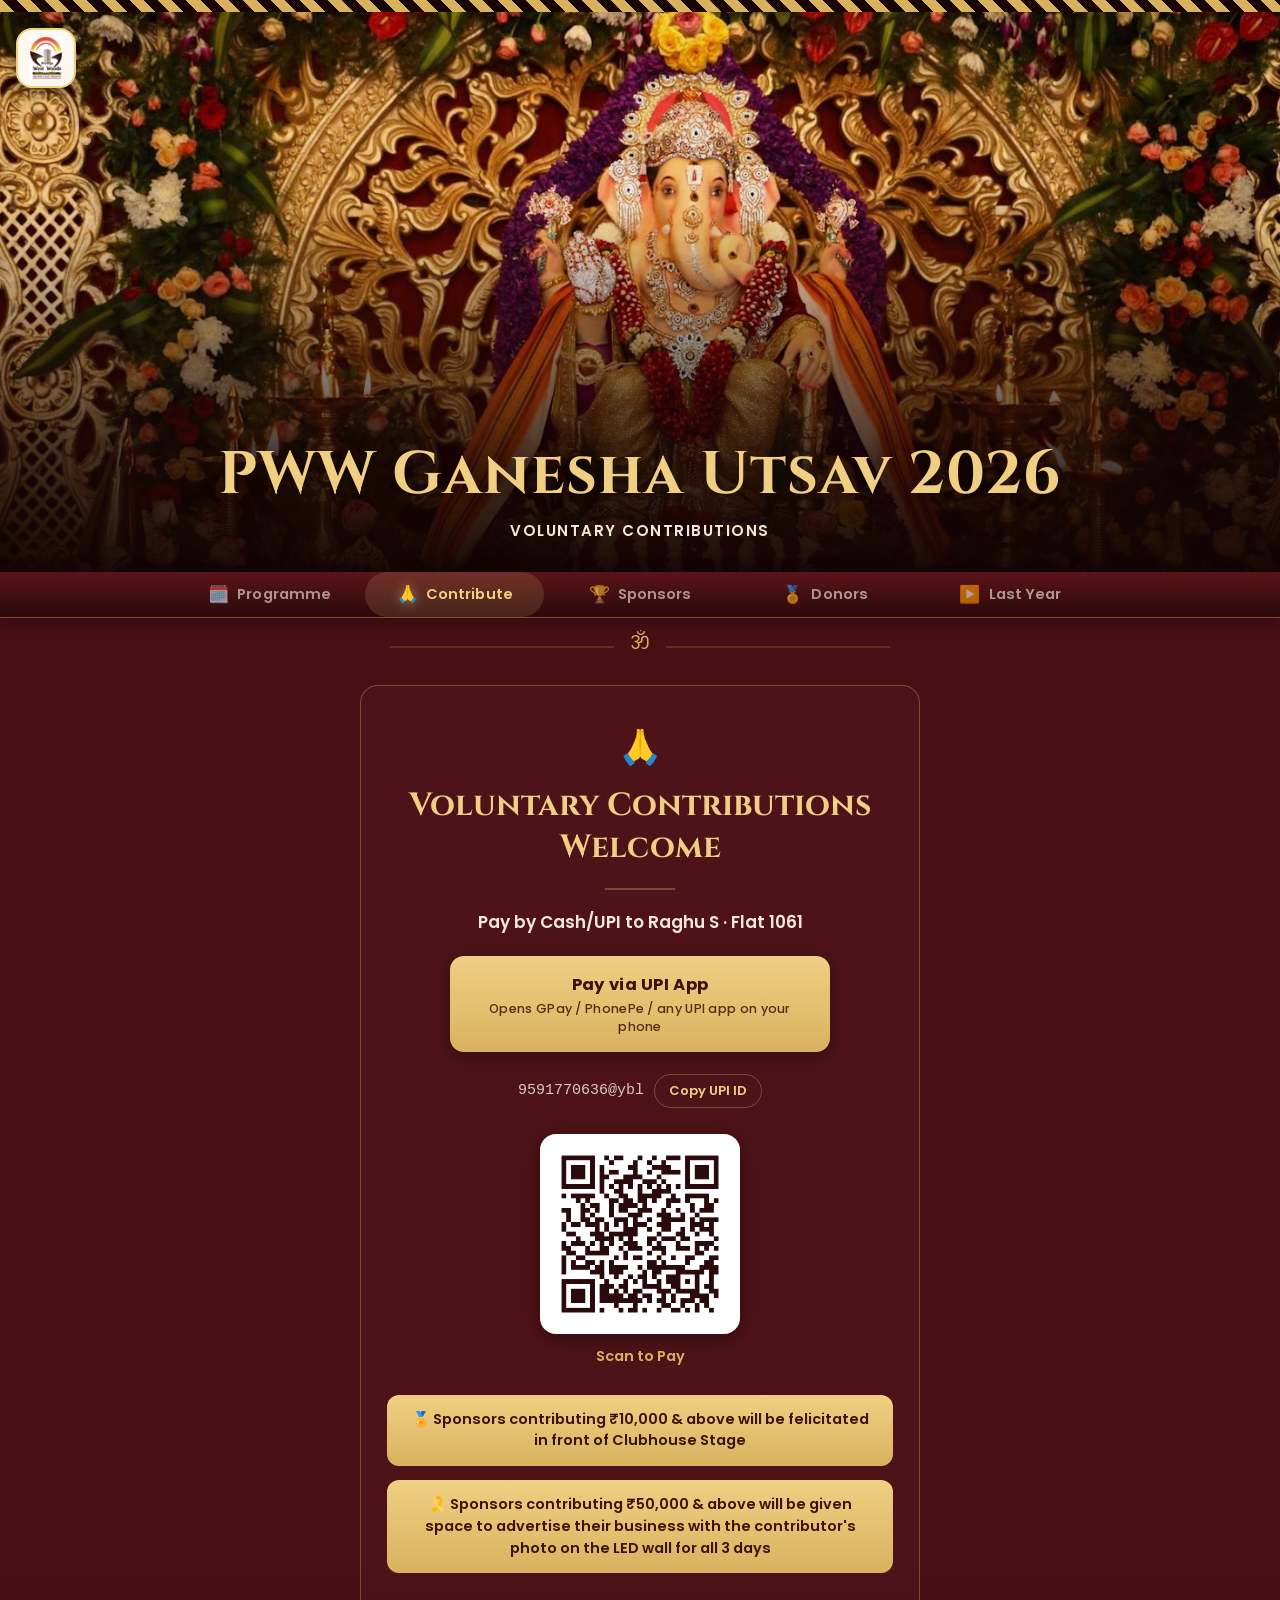
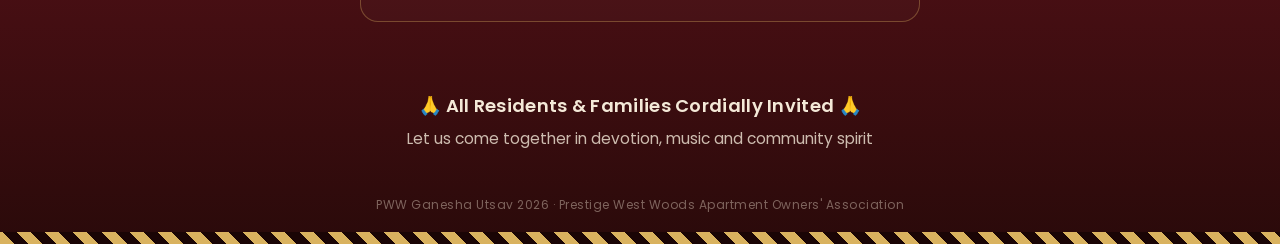
==== commit d491e896: "Switch to GitHub actions" ====
--- a/contribute.html
+++ b/contribute.html
@@ -106,14 +106,7 @@
 </nav>
 
 <div class="wrap">
-  <div class="meta-bar">
-    <span class="pill location">📍 Clubhouse, PWW</span>
-    <a class="pill date" href="index.html#day1">18 SEP · FRI</a>
-    <a class="pill date" href="index.html#day2">19 SEP · SAT</a>
-    <a class="pill date" href="index.html#day3">20 SEP · SUN</a>
-  </div>
-
-  <div class="divider"><span>ॐ</span></div>
+  <div class="divider" style="padding-top:10px;"><span>ॐ</span></div>
 
   <main class="contrib-wrap">
     <div class="contrib-card">
